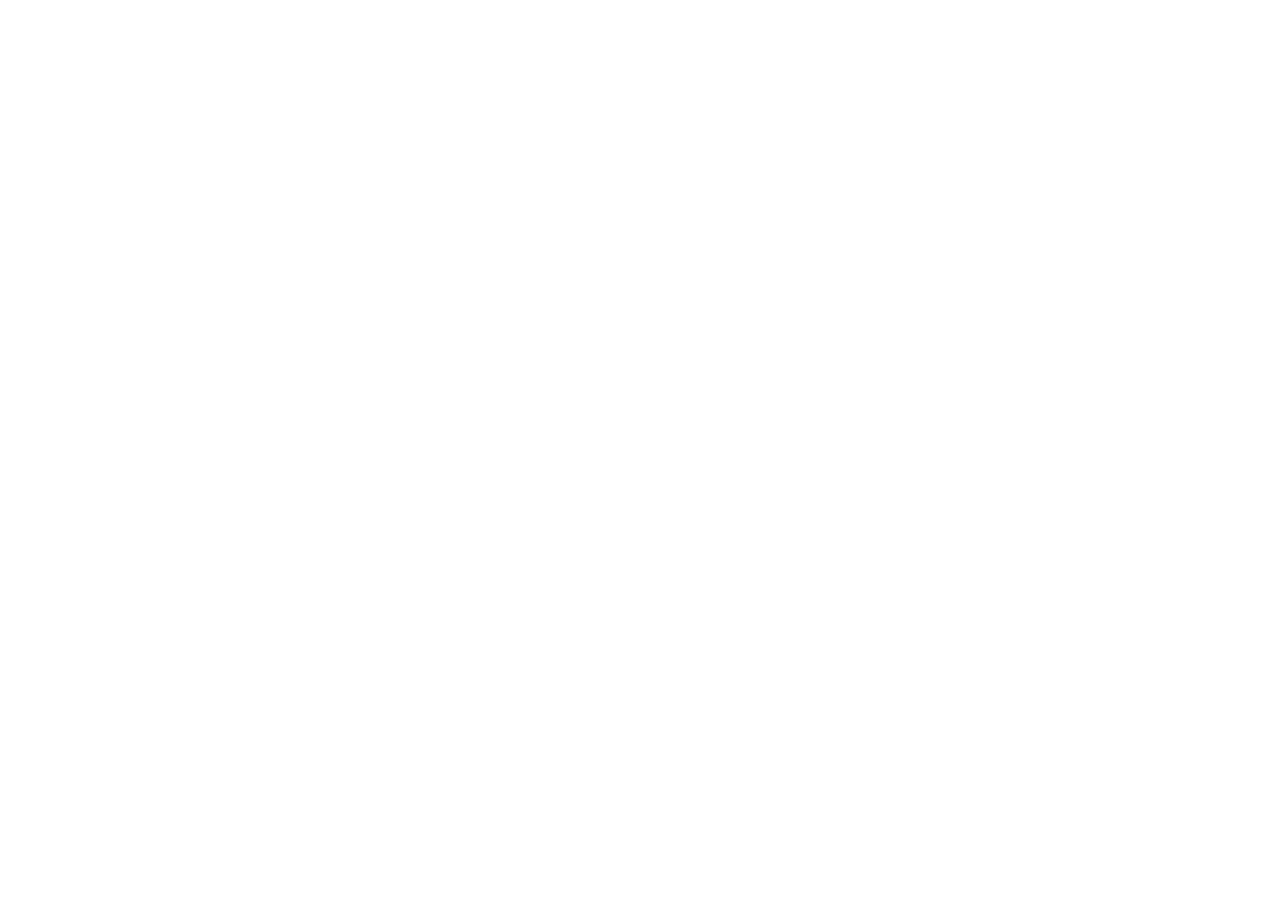
==== 練習1_品優購佈局/list.html @ 1957b5e1 "solve everything up to date" ====
<!DOCTYPE html>
<html lang="en">

<head>
    <meta charset="UTF-8">
    <meta http-equiv="X-UA-Compatible" content="IE=edge">
    <meta name="viewport" content="width=device-width, initial-scale=1.0">
    <title>Document</title>
</head>

<body>

</body>

</html>
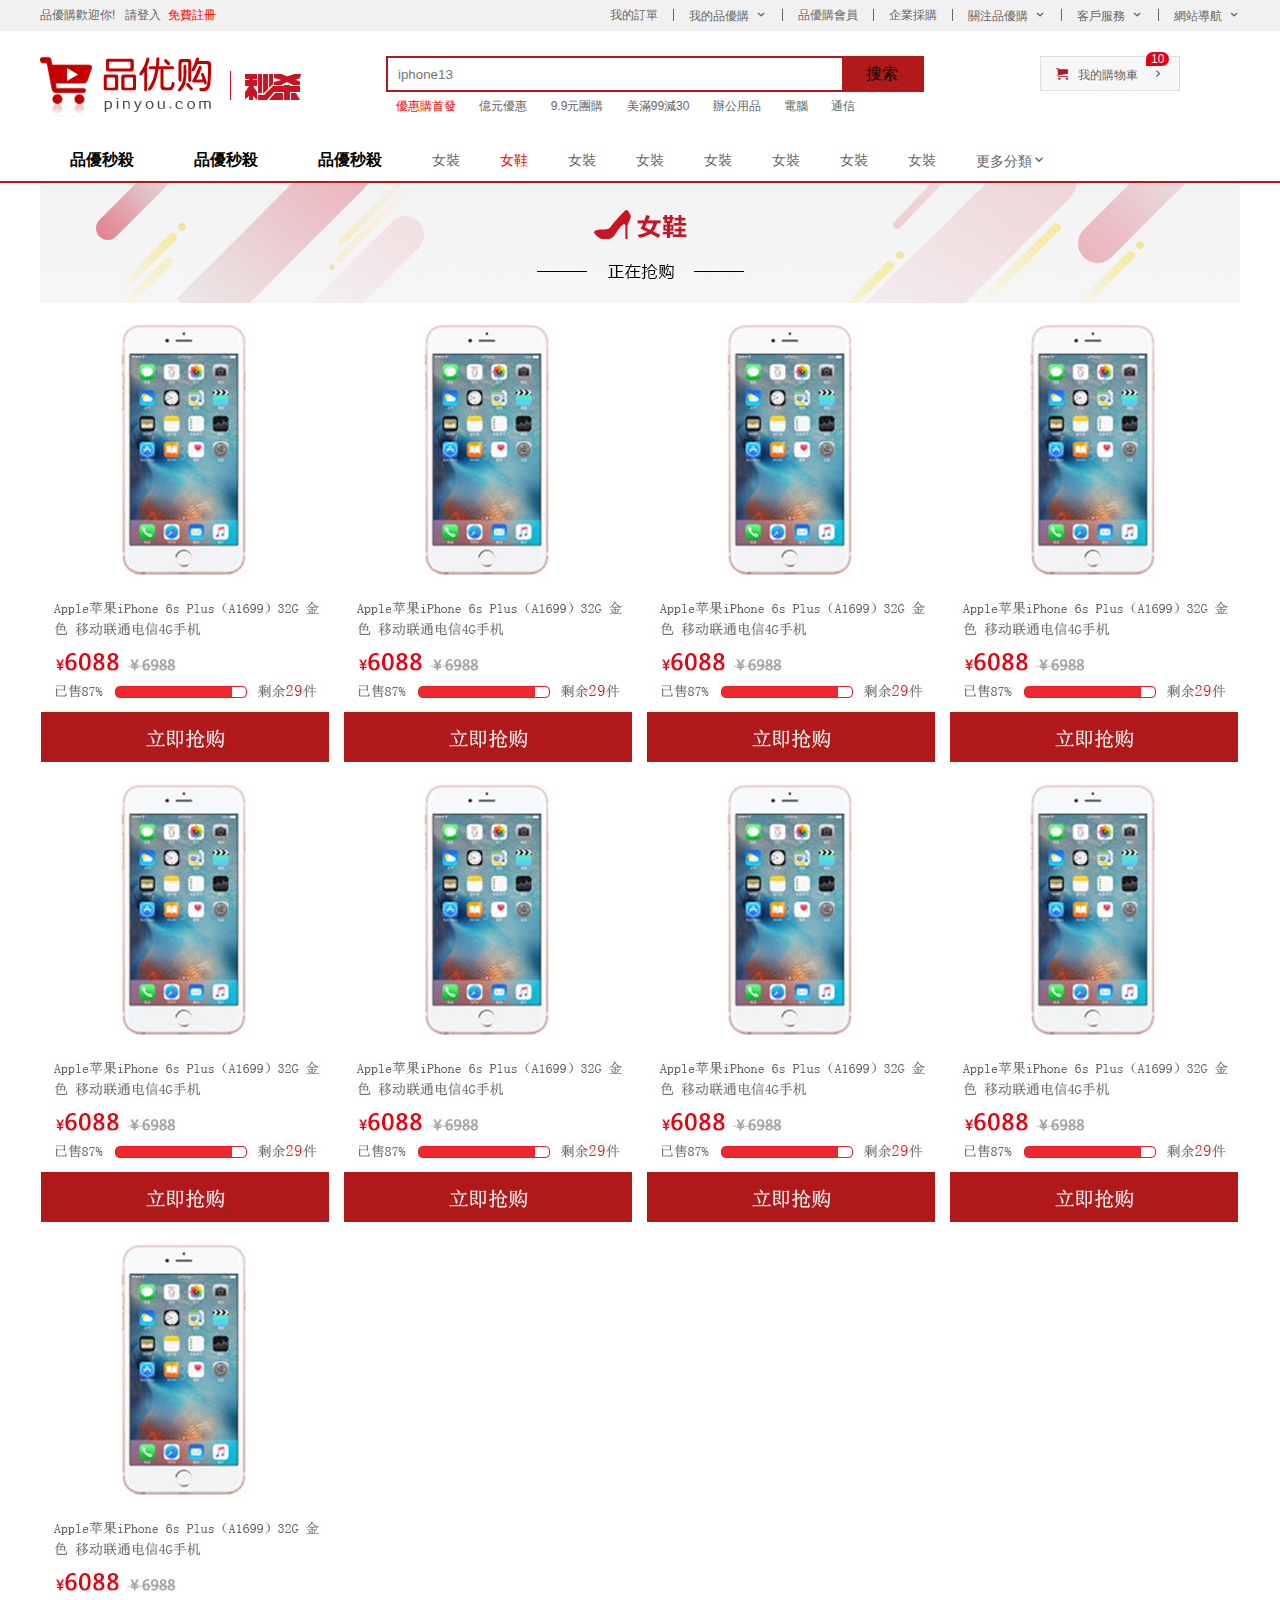
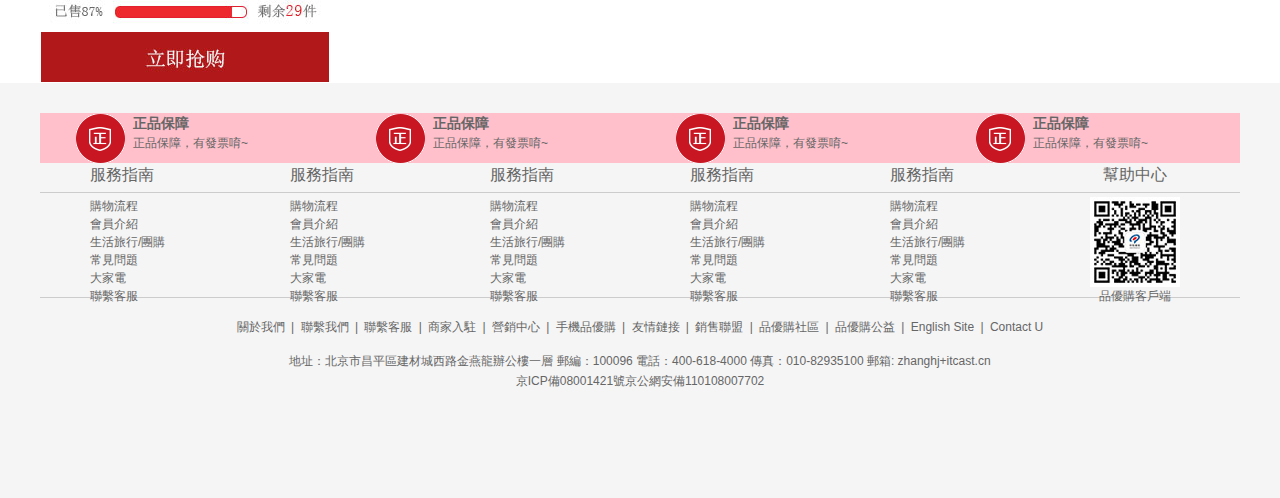
==== commit c6c99787: "add new pages" ====
--- a/練習1_品優購佈局/list.html
+++ b/練習1_品優購佈局/list.html
@@ -5,11 +5,233 @@
     <meta charset="UTF-8">
     <meta http-equiv="X-UA-Compatible" content="IE=edge">
     <meta name="viewport" content="width=device-width, initial-scale=1.0">
-    <title>Document</title>
+    <title>列表頁-綜合網購首選-正品低價、品質保障、配送及時、輕鬆購物！</title>
+    <!-- 網站說明 -->
+    <meta name="description" content="品優購商城-專業的綜合網上購物商城,銷售家電、數碼通訊、電腦、家居百貨、服裝服飾、母嬰、圖書、食品等數万個品牌優質商品.便捷、誠信的服務，為您提供愉悅的網上購物體驗!" />
+    <!-- 關鍵字 -->
+    <meta name="keywords" content="網上購物,網上商城,手機,筆記本,電腦,MP3,CD,VCD,DV,相機,數碼,配件,手錶,存儲卡,京東" />
+    <!-- 引入favicon圖標 -->
+    <link rel="shortcut icon" href="bitbug_favicon.ico" />
+    <!-- 引入初始化樣式文件 -->
+    <link rel="stylesheet" href="css/base.css">
+    <!-- 引入公共化樣式文件 -->
+    <link rel="stylesheet" href="css/common.css">
+    <!-- 引入列表頁樣式文件 -->
+    <link rel="stylesheet" href="css/list.css">
 </head>
 
 <body>
-
+    <!-- 快速導航模塊 start-->
+    <section class="shortcut">
+        <div class="w">
+            <div class="fl">
+                <ul>
+                    <li>品優購歡迎你! &nbsp;&nbsp;</li>
+                    <li>
+                        <a href="#">請登入&nbsp;</a> <a href="register.html" class="style_red">免費註冊</a>
+                    </li>
+                </ul>
+            </div>
+            <div class="fr">
+                <ul>
+                    <li>我的訂單</li>
+                    <li></li>
+                    <li class="arrow-icon">我的品優購</li>
+                    <li></li>
+                    <li>品優購會員</li>
+                    <li></li>
+                    <li>企業採購</li>
+                    <li></li>
+                    <li class="arrow-icon">關注品優購</li>
+                    <li></li>
+                    <li class="arrow-icon">客戶服務</li>
+                    <li></li>
+                    <li class="arrow-icon">網站導航</li>
+                </ul>
+            </div>
+        </div>
+    </section>
+    <!-- 快速導航模塊 end-->
+    <!-- header頭部導航模塊 start-->
+    <header class="header w">
+        <!-- logo 模塊 -->
+        <div class="logo">
+            <h1>
+                <a href="index.html" title="品優購商城">品優購商城</a>
+            </h1>
+        </div>
+        <!-- 列表頁秒殺模塊 -->
+        <div class="sk">
+            <img src="images/sk.png" alt="">
+        </div>
+        <!-- search 搜索模塊 -->
+        <div class="search">
+            <input type="search" placeholder="iphone13">
+            <button>搜索</button>
+        </div>
+        <!-- hotwords模塊製作 -->
+        <div class="hotwords">
+            <a href="#" class="style_red">優惠購首發</a>
+            <a href="#">億元優惠</a>
+            <a href="#">9.9元團購</a>
+            <a href="#">美滿99減30</a>
+            <a href="#">辦公用品</a>
+            <a href="#">電腦</a>
+            <a href="#">通信</a>
+        </div>
+        <!-- shopcar模塊 -->
+        <div class="shopcar">我的購物車
+            <i class="count">10</i>
+        </div>
+    </header>
+    <!-- header頭部導航模塊 end-->
+    <!-- nav模塊 start-->
+    <div class="nav">
+        <div class="w">
+            <div class="sk_list">
+                <ul>
+                    <li><a href="#">品優秒殺</a></li>
+                    <li><a href="#">品優秒殺</a></li>
+                    <li><a href="#">品優秒殺</a></li>
+                </ul>
+            </div>
+            <div class="sk_con">
+                <ul>
+                    <li><a href="#">女裝</a></li>
+                    <li><a href="#" class="style_red">女鞋</a></li>
+                    <li><a href="#">女裝</a></li>
+                    <li><a href="#">女裝</a></li>
+                    <li><a href="#">女裝</a></li>
+                    <li><a href="#">女裝</a></li>
+                    <li><a href="#">女裝</a></li>
+                    <li><a href="#">女裝</a></li>
+                    <li><a href="#">更多分類</a></li>
+                </ul>
+            </div>
+        </div>
+    </div>
+    <!-- nav模塊 end-->
+    <!-- 列表頁主體 start-->
+    <div class="w sk_container">
+        <div class="sk_hd">
+            <img src="upload/bg_03.png" alt="">
+        </div>
+        <!-- 清除浮動，sk_bd沒給寬度但li有浮動，不然最下面footer文字會上來 -->
+        <div class="sk_bd clearfix">
+            <ul>
+                <li><img src="upload/list.jpg" alt=""></li>
+                <li><img src="upload/list.jpg" alt=""></li>
+                <li><img src="upload/list.jpg" alt=""></li>
+                <li><img src="upload/list.jpg" alt=""></li>
+                <li><img src="upload/list.jpg" alt=""></li>
+                <li><img src="upload/list.jpg" alt=""></li>
+                <li><img src="upload/list.jpg" alt=""></li>
+                <li><img src="upload/list.jpg" alt=""></li>
+                <li><img src="upload/list.jpg" alt=""></li>
+            </ul>
+        </div>
+    </div>
+    <!-- 列表頁主體 end-->
+    <!-- footer模塊 start-->
+    <footer class="footer">
+        <div class="w">
+            <div class="mod_service">
+                <ul>
+                    <li>
+                        <h5></h5>
+                        <div class="service_txt">
+                            <h4>正品保障</h4>
+                            <p>正品保障，有發票唷~</p>
+                        </div>
+                    </li>
+                    <li>
+                        <h5></h5>
+                        <div class="service_txt">
+                            <h4>正品保障</h4>
+                            <p>正品保障，有發票唷~</p>
+                        </div>
+                    </li>
+                    <li>
+                        <h5></h5>
+                        <div class="service_txt">
+                            <h4>正品保障</h4>
+                            <p>正品保障，有發票唷~</p>
+                        </div>
+                    </li>
+                    <li>
+                        <h5></h5>
+                        <div class="service_txt">
+                            <h4>正品保障</h4>
+                            <p>正品保障，有發票唷~</p>
+                        </div>
+                    </li>
+                </ul>
+                <div class="mod_help">
+                    <dl>
+                        <dt>服務指南</dt>
+                        <dd><a href="#">購物流程</a></dd>
+                        <dd><a href="#">會員介紹</a></dd>
+                        <dd><a href="#">生活旅行/團購</a></dd>
+                        <dd><a href="#">常見問題</a></dd>
+                        <dd><a href="#">大家電</a></dd>
+                        <dd><a href="#">聯繫客服</a></dd>
+                    </dl>
+                    <dl>
+                        <dt>服務指南</dt>
+                        <dd><a href="#">購物流程</a></dd>
+                        <dd><a href="#">會員介紹</a></dd>
+                        <dd><a href="#">生活旅行/團購</a></dd>
+                        <dd><a href="#">常見問題</a></dd>
+                        <dd><a href="#">大家電</a></dd>
+                        <dd><a href="#">聯繫客服</a></dd>
+                    </dl>
+                    <dl>
+                        <dt>服務指南</dt>
+                        <dd><a href="#">購物流程</a></dd>
+                        <dd><a href="#">會員介紹</a></dd>
+                        <dd><a href="#">生活旅行/團購</a></dd>
+                        <dd><a href="#">常見問題</a></dd>
+                        <dd><a href="#">大家電</a></dd>
+                        <dd><a href="#">聯繫客服</a></dd>
+                    </dl>
+                    <dl>
+                        <dt>服務指南</dt>
+                        <dd><a href="#">購物流程</a></dd>
+                        <dd><a href="#">會員介紹</a></dd>
+                        <dd><a href="#">生活旅行/團購</a></dd>
+                        <dd><a href="#">常見問題</a></dd>
+                        <dd><a href="#">大家電</a></dd>
+                        <dd><a href="#">聯繫客服</a></dd>
+                    </dl>
+                    <dl>
+                        <dt>服務指南</dt>
+                        <dd><a href="#">購物流程</a></dd>
+                        <dd><a href="#">會員介紹</a></dd>
+                        <dd><a href="#">生活旅行/團購</a></dd>
+                        <dd><a href="#">常見問題</a></dd>
+                        <dd><a href="#">大家電</a></dd>
+                        <dd><a href="#">聯繫客服</a></dd>
+                    </dl>
+                    <dl>
+                        <dt>幫助中心</dt>
+                        <dd>
+                            <img src="images/wx_cz.jpg" alt=""> 品優購客戶端
+                        </dd>
+                    </dl>
+                </div>
+                <div class="mod_copyright">
+                    <div class="links">
+                        <a href="#">關於我們</a> | <a href="#">聯繫我們</a> | <a href="#">聯繫客服</a> | <a href="#">商家入駐</a> | <a href="#">營銷中心</a> | <a href="#">手機品優購</a> | <a href="#">友情鏈接</a> | <a href="#">銷售聯盟</a> | <a href="#">品優購社區</a> |
+                        <a href="#">品優購公益</a> | <a href="#">English Site</a> | <a href="#">Contact U</a>
+                    </div>
+                    <div class="copyright">
+                        地址：北京市昌平區建材城西路金燕龍辦公樓一層 郵編：100096 電話：400-618-4000 傳真：010-82935100 郵箱: zhanghj+itcast.cn <br> 京ICP備08001421號京公網安備110108007702
+                    </div>
+                </div>
+            </div>
+        </div>
+    </footer>
+    <!-- footer模塊 end-->
 </body>
 
 </html>--- a/練習1_品優購佈局/css/base.css
+++ b/練習1_品優購佈局/css/base.css
@@ -0,0 +1,66 @@
+/*清除元素默認的內外邊距  */
+* {
+    margin: 0;
+    padding: 0;
+    /* 新增css 3 盒子模型 */
+    box-sizing:border-box;
+
+}
+/*讓所有斜體 不傾斜*/
+em,
+i {
+    font-style: normal;
+}
+/*去掉列表前面的小點*/
+li {
+    list-style: none;
+}
+/*圖片沒有邊框   去掉圖片底側的空白縫隙*/
+img {
+    border: 0;  /*ie6*/
+    vertical-align: middle;
+}
+/*讓button 按鈕 變成小手*/
+button {
+    cursor: pointer;
+}
+/*取消鏈接的下劃線*/
+a {
+    color: #666;
+    text-decoration: none;
+}
+
+a:hover {
+    color: #e33333;
+}
+
+button,
+input {
+    font-family: 'Microsoft YaHei', 'Heiti SC', tahoma, arial, 'Hiragino Sans GB', \\5B8B\4F53, sans-serif;
+    /* 不須默認邊框 */
+    border: 0;
+    outline: none;
+}
+
+body {
+    background-color: #fff;
+    font: 12px/1.5 'Microsoft YaHei', 'Heiti SC', tahoma, arial, 'Hiragino Sans GB', \\5B8B\4F53, sans-serif;
+    color: #666
+}
+
+.hide,
+.none {
+    display: none;
+}
+/*清除浮動*/
+.clearfix:after {
+    visibility: hidden;
+    clear: both;
+    display: block;
+    content: ".";
+    height: 0
+}
+
+.clearfix {
+    *zoom: 1
+}--- a/練習1_品優購佈局/css/common.css
+++ b/練習1_品優購佈局/css/common.css
@@ -0,0 +1,292 @@
+/* 聲明字體圖標 */
+@font-face {
+    font-family: 'icomoon';
+    src:  url('../fonts/icomoon.eot?3a2xdr');
+    src:  url('../fonts/icomoon.eot?3a2xdr#iefix') format('embedded-opentype'),
+      url('../fonts/icomoon.ttf?3a2xdr') format('truetype'),
+      url('../fonts/icomoon.woff?3a2xdr') format('woff'),
+      url('../fonts/icomoon.svg?3a2xdr#icomoon') format('svg');
+    font-weight: normal;
+    font-style: normal;
+  }
+
+
+.w{
+    width: 1200px;
+    margin: 0 auto;
+}
+.fl{
+    float: left;
+}
+.fr{
+    float: right;
+}
+.style_red{
+    color: red;
+}
+
+/* 快捷導航模塊 */
+.shortcut{
+    height: 31px;
+    /* 垂直居中 */
+    line-height: 31px;
+    background-color: #f1f1f1;
+}
+.shortcut ul li {
+    float: left;
+}
+/* 選擇所有li */
+.shortcut .fr ul li:nth-child(even){
+    width: 1px;
+    height: 12px;
+    background-color: #666;
+    margin: 9px 15px 0px;
+} 
+/* 偽元素:行內元素 */
+.arrow-icon::after {
+    content: '\e91e';
+    font-family: 'icomoon';
+    margin-left: 6px;
+}
+
+/* header製作 */
+.header{
+    position: relative;
+    height: 105px;
+    /* background-color: pink; */
+}
+.logo{
+    position:absolute;
+    top:25px;
+    width: 171px;
+    height: 61px;
+    /* background-color: skyblue; */
+}
+.logo a{
+    display: block;
+    width: 171px;
+    height: 61px;
+    background: url(../images/logo.png) no-repeat;
+    font-size: 0px;
+    /* 另一個做法 -往左，溢出隱藏 */
+    text-indent: -9999px;
+    overflow: hidden;
+}
+.search{
+    position: absolute;
+    left: 346px;
+    top: 25px;
+    width: 538px;
+    height: 36px;
+    border:2px solid #b1191a;
+}
+.search input{
+    float: left;
+    width: 454px;
+    height: 32px;
+    padding-left: 10px;
+}
+.search button{
+    float: left;
+    width: 80px;
+    height: 34px;
+    background-color: #b1191a;
+    font-size: 16px;
+    /* border-radius: 0px; */
+    margin-top: -1px;
+    
+}
+.hotwords{
+    position: absolute;
+    top: 66px;
+    left: 346px;
+}
+.hotwords a{
+    margin: 0 10px;
+}
+.shopcar{
+    position: absolute;
+    right: 60px;
+    top: 25px;
+    width: 140px;
+    height: 35px;
+    line-height: 35px;
+    text-align: center;
+    border: 1px solid #dfdfdf;
+    background-color: #f7f7f7;
+}
+.shopcar::before{
+    content: '\e93a';
+    font-family: 'icomoon';
+    margin-right: 10px;
+    color: #b1191a;
+}
+.shopcar::after{
+    content: '\e920';
+    font-family: 'icomoon';
+    margin-left: 10px;
+}
+.count{
+    /* 不給寬度是因為數字大了會撐大盒子 */
+    /* 給定位:行內塊元素 */
+    position: absolute;
+    top: -5px;
+    /* right:20px; 往右對齊太多數字會往左跑 */
+    left: 105px;
+    height: 14px;
+    line-height: 14px;
+    color: #fff;
+    background-color: #e60012;
+    padding:0 5px;
+    border-radius: 7px 7px 7px 0px;
+
+}
+
+/* nav模塊製作 */
+.nav{
+    height: 47px;
+    border-bottom: 2px solid #b1191a;
+}
+.nav .dropdown{
+    float: left;
+    width: 210px;
+    height: 45px;
+    background-color: #b1191a;
+}
+.nav .navitems{
+    float: left;
+}
+/* 父元素設置固定高度，會溢出，不會撐開 */
+.dropdown .dt {
+    width: 100%;
+    height: 100%;
+    color: #fff;
+    text-align: center;
+    line-height: 45px;
+    font-size: 16px;
+}
+.dropdown .dd {
+    /* display: none; */
+    width: 210px;
+    height: 465px;
+    background-color: #c81623;
+    /* 不壓線 */
+    margin-top: 2px;
+}
+.dropdown .dd ul li {
+    position: relative;
+    height: 31px;
+    line-height: 31px;
+    margin-left: 2px;
+    padding-left: 10px;
+}
+.dropdown .dd ul li:hover {
+    background-color: #fff;
+}
+.dropdown .dd ul li::after {
+    position: absolute; 
+    top: 1px;
+    right: 10px;
+    color: #fff;
+    font-family: 'icomoon';
+    content: '\e920';
+    font-size: 14px;
+}
+.dropdown .dd ul li a {
+    font-size: 14px;
+    color: #fff;
+}
+.dropdown .dd ul li:hover a {
+    color: #c81623;
+}
+.navitems ul li {
+    /* 給li加浮動，a也跟著 */
+    float: left;
+}
+.navitems ul li a {
+    display: block;
+    height: 45px;
+    line-height: 45px;
+    font-size: 16px;
+    padding: 0 25px;
+}
+/* footer模塊製作 */
+.footer{
+    height: 415px;
+    background-color: #f5f5f5;
+    padding:30px;
+}
+
+.mod_service{
+    height: 80px;
+    border-bottom: 1px solid #ccc;
+
+}
+.mod_service ul li{
+    float: left;
+    width: 300px;
+    height: 50px;
+    background-color: pink;
+    padding-left: 35px;
+}
+.mod_service ul li h5 {
+    float: left;
+    width: 50px;
+    height: 50px;
+    background: url(../images/icons.png) no-repeat -252px -2px;
+    margin-right: 8px;
+}
+.service_txt h4 {
+    font-size: 14px;
+}
+.service_txt  p {
+    font-size: 12px;
+}
+.mod_help {
+    height: 185px;
+    border-bottom: 1px solid #ccc;
+    padding-top: 20px;
+    padding-left: 50px;
+}
+.mod_help dl {
+    /* 變同一行+寬度 */
+    float: left;
+    width: 200px;
+}
+/* 避免掉下來 */
+.mod_help dl:last-child {
+    width: 90px;
+    text-align: center;
+}
+.mod_help dl dt {
+    font-size: 16px; 
+    margin-bottom: 10px;
+}
+.mod_copyright {
+    text-align: center;
+    padding-top: 20px;
+}
+.links {
+    margin-bottom: 15px;
+}
+.links a {
+    margin: 0 3px;
+}
+.copyright {
+    line-height: 20px;
+}
+
+
+
+
+
+
+
+
+
+
+
+
+
+
+
--- a/練習1_品優購佈局/css/list.css
+++ b/練習1_品優購佈局/css/list.css
@@ -0,0 +1,69 @@
+.nav {
+    overflow: hidden;
+}
+
+.sk {
+    position: absolute;
+    left: 190px;
+    top: 40px;
+    border-left: 1px solid #c81523;
+    padding: 3px 0 0 14px;
+}
+
+.sk_list {
+    float: left;
+}
+
+.sk_list ul li {
+    float: left;
+}
+
+.sk_list ul li a {
+    display: block;
+    line-height: 47px;
+    padding: 0 30px;
+    font-size: 16px;
+    font-weight: 700;
+    color: #000;
+}
+
+.sk_con {
+    float: left;
+}
+
+.sk_con ul li {
+    float: left;
+}
+
+.sk_con ul li a {
+    display: block;
+    line-height: 49px;
+    padding: 0 20px;
+    font-size: 14px;
+}
+
+.sk_con ul li:last-child a::after {
+    content: '\e91e';
+    font-family: 'icomoon';
+}
+
+.sk_bd ul li {
+    overflow: hidden;
+    float: left;
+    margin-right: 13px;
+    width: 290px;
+    height: 460px;
+    /* 一剛開始這個小li就有邊框隱藏，所以經過的時候才會變色 */
+    border: 1px solid transparent;
+}
+
+
+/* 最後一個(4)不用右邊距*/
+
+.sk_bd ul li:nth-child(4n) {
+    margin-right: 0;
+}
+
+.sk_bd ul li:hover {
+    border: 1px solid #c81523;
+}